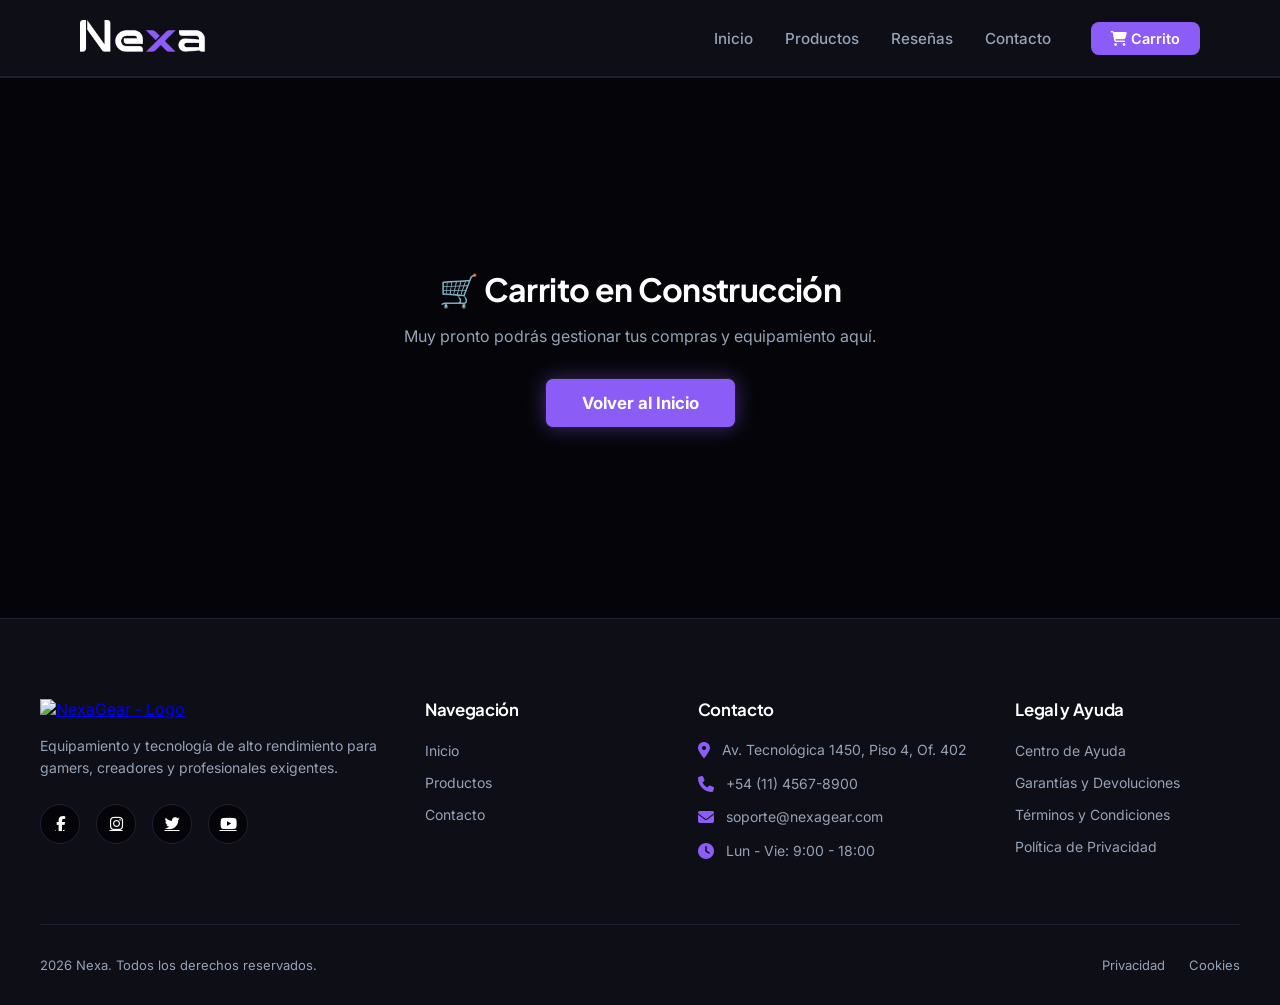
==== Pages/carrito.html @ 047bb5e9 "ajuste completo del sitio web" ====
<!DOCTYPE html>
<html lang="es">
<head>
    <meta charset="UTF-8">
    <meta name="viewport" content="width=device-width, initial-scale=1.0">
    <title>NexaGear | Gaming & PC Hardware</title>
    <!-- Google Fonts: Orbitron, Plus Jakarta Sans & Inter -->
<link rel="preconnect" href="https://fonts.googleapis.com">
<link rel="preconnect" href="https://fonts.gstatic.com" crossorigin>
<link href="https://fonts.googleapis.com/css2?family=Inter:wght@400;500;600&family=Orbitron:wght@900&family=Plus+Jakarta+Sans:wght@700;800&display=swap" rel="stylesheet">
    <link rel="stylesheet" href="https://cdnjs.cloudflare.com/ajax/libs/font-awesome/6.4.0/css/all.min.css">
    <!-- Enlace a tus estilos CSS -->
    <link rel="stylesheet" href="../css/style.css">
</head>
<body>
<!-- 1. HEADER / ENCABEZADO -->
    <header class="header">
    <!-- Logo a la izquierda -->
    <a href="../index.html" class="header-logo">
        <img src="../assets/img/NexaFooterLogo.svg" alt="Nexa - Logo">
    </a>

    <!-- Grupo derecho: Navegación + Botón de Carrito -->
    <div class="header-right">
        <nav class="header-nav">
            <a href="../index.html">Inicio</a>
            <a href="../index.html#productos">Productos</a>
            <a href="../index.html#resenas">Reseñas</a>
            <a href="./contacto.html">Contacto</a>
        </nav>
        <a href="#" class="btn-cart" onclick="alert('¡Próximamente! Estamos ultimando detalles del carrito de compras.'); return false;">
    <i class="fa-solid fa-cart-shopping"></i> Carrito
</a>
    </div>
</header>
<!-- 2. CONTENIDO provisorio -->
<main style="min-height: 60vh; display: flex; flex-direction: column; align-items: center; justify-content: center; text-align: center; padding: 2rem;">
        <h1 style="color: var(--text-main); margin-bottom: 1rem;">🛒 Carrito en Construcción</h1>
        <p style="color: var(--text-muted); margin-bottom: 2rem;">Muy pronto podrás gestionar tus compras y equipamiento aquí.</p>
        <a href="../index.html" class="btn-primary">Volver al Inicio</a>
    </main>
<!-- Footer -->
        <footer class="footer">
            <div class="footer-content-wrapper">
                <div class="footer-container">
                    
                    <!-- Columna 1: Marca y Redes -->
                    <div class="footer-col brand-col">
                        <a href="#" class="footer-logo">
                            <img src="./assets/img/NexaFooterLogo.svg" alt="NexaGear - Logo">
                        </a>
                        <p class="footer-desc">
                            Equipamiento y tecnología de alto rendimiento para gamers, creadores y profesionales exigentes.
                        </p>
                        <div class="footer-socials">
                            <a href="#" aria-label="Facebook"><i class="fa-brands fa-facebook-f"></i></a>
                            <a href="#" aria-label="Instagram"><i class="fa-brands fa-instagram"></i></a>
                            <a href="#" aria-label="Twitter"><i class="fa-brands fa-twitter"></i></a>
                            <a href="#" aria-label="YouTube"><i class="fa-brands fa-youtube"></i></a>
                        </div>
                    </div>

                    <!-- Columna 2: Navegación -->
                    <div class="footer-col">
                        <h2 class="footer-title">Navegación</h2>
                        <ul class="footer-links">
                            <li><a href="#inicio">Inicio</a></li>
                            <li><a href="#productos">Productos</a></li>
                            <li><a href="../Pages/contacto.html">Contacto</a></li>
                        </ul>
                    </div>

                    <!-- Columna 3: Contacto -->
                    <div class="footer-col">
                        <h2 class="footer-title">Contacto</h2>
                        <ul class="footer-contact-list">
                            <li>
                                <i class="fa-solid fa-location-dot"></i>
                                <span>Av. Tecnológica 1450, Piso 4, Of. 402</span>
                            </li>
                            <li>
                                <i class="fa-solid fa-phone"></i>
                                <span>+54 (11) 4567-8900</span>
                            </li>
                            <li>
                                <i class="fa-solid fa-envelope"></i>
                                <span>soporte@nexagear.com</span>
                            </li>
                            <li>
                                <i class="fa-solid fa-clock"></i>
                                <span>Lun - Vie: 9:00 - 18:00</span>
                            </li>
                        </ul>
                    </div>

                    <!-- Columna 4: Legal / Ayuda -->
                    <div class="footer-col">
                        <h2 class="footer-title">Legal y Ayuda</h2>
                        <ul class="footer-links">
                            <li><a href="#">Centro de Ayuda</a></li>
                            <li><a href="#">Garantías y Devoluciones</a></li>
                            <li><a href="#">Términos y Condiciones</a></li>
                            <li><a href="#">Política de Privacidad</a></li>
                        </ul>
                    </div>

                </div> <!-- Fin de footer-container -->

                <!-- Barra inferior de derechos -->
                <div class="footer-bottom">
                    <p>2026 Nexa. Todos los derechos reservados.</p>
                    <div class="footer-bottom-links">
                        <a href="#">Privacidad</a>
                        <a href="#">Cookies</a>
                    </div>
                </div>

            </div> <!-- Fin de footer-content-wrapper -->
        </footer>
      
</html>
---- css/style.css ----
/* ==========================================================
   1. RESET GLOBAL Y VARIABLES
   ========================================================== */
* {
    margin: 0;
    padding: 0;
    box-sizing: border-box;
}

:root {
    /* Fondos oscuros */
    --bg-main: #050509;        
    --bg-header: #0e0e16;    
    --bg-card: #13131f;       
    
    /* Textos */
    --text-main: #ffffff;    
    --text-muted: #94a3b8;    
    
    /* Bordes y líneas sutiles */
    --border-color: #1f1f33; 

    /* Colores de Acento Neón */
    --color-primary: #8b5cf6; 
    --color-hover: #a78bfa;   
    --color-star: #f59e0b;

    /* Tipografía principal */
    --font-logo: 'Orbitron', sans-serif;
    --font-heading: 'Plus Jakarta Sans', sans-serif;
    --font-body: 'Inter', sans-serif;
}

body {
    font-family: var(--font-body);
    font-size: 1rem;
    color: var(--text-main);
    background-color: var(--bg-main);
}

h1, h2, h3, h4, h5, h6, 
.section-title{
    font-family: var(--font-heading);
    letter-spacing: -0.02em; 
}

/* 2. ESTILOS DEL HEADER */
.header {
    display: flex;
    justify-content: space-between;
    align-items: center;
    padding: 1.25rem 5rem;
    background-color: var(--bg-header);
    border-bottom: 0.125rem solid var(--border-color);
}

.header-logo img {
    height: 2rem;
    width: auto;
}

.header-right {
    display: flex;
    align-items: center;
    gap: 2.5rem; 
}

.header-nav {
    display: flex;
    gap: 2rem;
}

.header-nav a {
    color: var(--text-muted);
    text-decoration: none;
    font-size: 0.95rem;
    font-weight: 500;
    transition: color 0.3s ease;
}

.header-nav a:hover {
    color: var(--text-main);
}

.btn-cart {
    background-color: var(--color-primary);
    color: var(--text-main);
    padding: 0.5rem 1.25rem;
    border-radius: 0.5rem;
    text-decoration: none;
    font-weight: 600;
    font-size: 0.9rem;
    transition: background-color 0.3s ease, transform 0.2s ease;
}

.btn-cart:hover {
    background-color: #7c3aed;
    transform: translateY(-0.0625rem);
}

/* 3. ESTILOS DE LA SECCIÓN HERO */
.hero {
    position: relative;
    width: 100%;
    height: 85vh;
    min-height: 31.25rem;
    display: flex;
    align-items: center;
    justify-content: center;
    overflow: hidden;
    background-color: var(--bg-main);
}

.hero-bg-image {
    position: absolute;
    top: 0;
    left: 0;
    width: 100%;
    height: 100%;
    object-fit: cover;
    z-index: 1;
    filter: brightness(0.4);
}

.hero::after {
    content: '';
    position: absolute;
    top: 0;
    left: 0;
    width: 100%;
    height: 100%;
    background: radial-gradient(circle at 30% 70%, rgba(139, 92, 246, 0.18) 0%, transparent 60%),
                radial-gradient(circle at 80% 20%, rgba(167, 139, 250, 0.1) 0%, transparent 50%);
    z-index: 2;
    pointer-events: none;
}

.hero-content {
    position: relative;
    z-index: 3;
    text-align: center;
    max-width: 50rem;
    padding: 0 1.25rem;
}

.hero-content h1 {
    font-family: var(--font-heading);
    font-size: 3.2rem;
    font-weight: 800;
    color: var(--text-main);
    margin-bottom: 1.25rem;
    text-shadow: 0 0 1.5625rem rgba(139, 92, 246, 0.5), 0 0 3.125rem rgba(139, 92, 246, 0.2);
    letter-spacing: -0.0312rem;
}

.hero-content p {
    font-family: var(--font-body);
    font-size: 1.2rem;
    color: var(--text-muted);
    margin-bottom: 2.1875rem;
    line-height: 1.6;
    text-shadow: 0 0.125rem 0.25rem rgba(0, 0, 0, 0.8);
}

.btn-primary {
    display: inline-block;
    padding: 0.875rem 2.25rem;
    font-family: var(--font-body);
    font-size: 1.05rem;
    font-weight: 700;
    color: var(--text-main);
    text-decoration: none;
    background-color: var(--color-primary);
    border-radius: 0.5rem;
    border: 0.0625rem solid var(--border-color);
    box-shadow: 0 0 1.25rem rgba(139, 92, 246, 0.4);
    transition: all 0.3s ease;
}

.btn-primary:hover {
    transform: translateY(-0.125rem);
    background-color: var(--color-hover);
    box-shadow: 0 0 1.875rem rgba(167, 139, 250, 0.7), 0 0 0.9375rem rgba(139, 92, 246, 0.5);
}

/* 4. ESTILOS DE LA SECCIÓN CATEGORÍAS */
.categories-section {
    padding: 4.5rem 2.5rem;
    background-color: var(--bg-main);
    border-top: 0.0625rem solid var(--border-color);
}

.categories-container {
    max-width: 78rem;
    margin: 0 auto;
}

.categories-header {
    text-align: center;
    margin-bottom: 3.5rem;
}

.categories-subtitle {
    color: var(--text-muted);
    font-size: 1.05rem;
    margin-top: 0.5rem;
}

.categories-grid {
    display: grid;
    grid-template-columns: repeat(3, 1fr);
    gap: 2rem;
}

.category-card {
    position: relative;
    border-radius: 1.25rem;
    overflow: hidden;
    height: 13.5rem; 
    display: flex;
    align-items: flex-end;
    padding: 1.75rem;
    text-decoration: none;
    background-color: var(--bg-card);
    border: 0.0625rem solid var(--border-color);
    transition: transform 0.4s ease, border-color 0.4s ease, box-shadow 0.4s ease;
}

.category-card img {
    position: absolute;
    top: 0;
    left: 0;
    width: 100%;
    height: 100%;
    object-fit: cover;
    z-index: 1;
    transition: transform 0.6s cubic-bezier(0.25, 1, 0.5, 1);
}

.category-card::after {
    content: '';
    position: absolute;
    top: 0;
    left: 0;
    width: 100%;
    height: 100%;
    background: linear-gradient(to top, rgba(5, 5, 9, 0.9) 0%, rgba(5, 5, 9, 0.1) 60%);
    z-index: 2;
}

.category-content {
    position: relative;
    z-index: 3;
    width: 100%;
}

.category-content h3 {
    color: var(--text-main);
    font-size: 1.5rem;
    font-weight: 700;
    letter-spacing: 0.08rem;
    margin: 0;
    transition: color 0.3s ease;
}

.category-card:hover {
    transform: translateY(-0.375rem);
    border-color: var(--color-primary);
    box-shadow: 0 0.9375rem 2.5rem rgba(139, 92, 246, 0.15);
}

.category-card:hover img {
    transform: scale(1.06);
}

.category-card:hover h3 {
    color: var(--color-hover);
}

/* 5. ESTILOS DE LA SECCIÓN PRODUCTOS */
.products-section {
    padding: 5rem 2.5rem;
    background-color: var(--bg-main);
    border-top: 0.0625rem solid var(--border-color);
}

.products-container {
    max-width: 78rem;
    margin: 0 auto;
}

.product-header {
    text-align: left;
    margin-bottom: 3rem;
}

.product-header .section-title {
    margin: 0 0 0.5rem 0;
}

.product-subtitle {
    font-size: 0.9375rem; 
    color: var(--text-muted);
}

.products-grid {
    display: grid;
    grid-template-columns: repeat(3, 1fr);
    gap: 2rem;
    max-width: 78rem;
    margin: 0 auto;
}

.product-card {
    background-color: var(--bg-card);
    border: 0.0625rem solid var(--border-color);
    border-radius: 1.25rem;
    overflow: hidden;
    display: flex;
    flex-direction: column; 
    padding: 1.5rem;
    transition: transform 0.3s ease, border-color 0.3s ease, box-shadow 0.3s ease;
}

.product-card:hover {
    transform: translateY(-0.375rem);
    border-color: var(--color-primary);
    box-shadow: 0 0.9375rem 2.5rem rgba(139, 92, 246, 0.15);
}

.product-image {
    width: 100%;
    height: 11rem;
    object-fit: cover;
    border-radius: 0.75rem;
    margin-bottom: 1.25rem;
}

.product-info {
    display: flex;
    flex-direction: column;
    flex-grow: 1; 
    margin-bottom: 1.5rem;
}

.product-category {
    font-size: 0.75rem;
    font-weight: 700;
    color: var(--text-muted);
    letter-spacing: 0.05rem;
    margin-bottom: 0.5rem;
}

.product-info h3 {
    color: var(--text-main);
    font-size: 1.15rem;
    font-weight: 700;
    margin-bottom: 0.5rem;
}

.product-info p {
    color: var(--text-muted);
    font-size: 0.9rem;
    line-height: 1.4;
}

.product-footer-card {
    display: flex;
    flex-direction: column; 
    gap: 1rem;
    border-top: 0.0625rem solid rgba(255, 255, 255, 0.06);
    padding-top: 1rem;
    margin-top: auto; 
}

.product-price {
    font-size: 1.4rem;
    font-weight: 800;
    color: var(--text-main);
}

.btn-primary-cart {
    width: 100%;
    background-color: var(--color-primary);
    color: var(--text-main);
    border: none;
    border-radius: 0.75rem;
    padding: 0.85rem 1rem;
    font-size: 0.95rem;
    font-weight: 700;
    cursor: pointer;
    display: flex;
    align-items: center;
    justify-content: center;
    gap: 0.5rem;
    transition: background-color 0.3s ease, transform 0.2s ease;
}

.btn-primary-cart:hover {
    background-color: var(--color-hover);
    transform: translateY(-0.125rem);
}

/* 6. ESTILOS DE LA SECCIÓN RESEÑAS */
.reviews-section {
    padding: 5rem 2.5rem;
    background-color: var(--bg-main);
    border-top: 0.0625rem solid var(--border-color);
}

.reviews-container {
    max-width: 78rem;
    margin: 0 auto;
}

.reviews-header {
    text-align: left;
    margin-bottom: 3rem;
}

.reviews-header .section-title {
    margin: 0 0 0.5rem 0;
}

.reviews-subtitle {
    font-size: 0.9375rem; 
    color: var(--text-muted);
}

.reviews-grid {
    display: grid;
    grid-template-columns: repeat(4, 1fr);
    gap: 2rem; 
    max-width: 78rem;
    margin: 0 auto;
}

.review-card {
    background-color: var(--bg-card);
    border: 0.0625rem solid var(--border-color);
    border-radius: 1rem; 
    padding: 2rem;
    display: flex;
    flex-direction: column;
    justify-content: space-between;
}

.review-stars {
    display: flex;
    gap: 0.25rem;
    color: var(--color-star); 
    font-size: 0.875rem; 
    margin-bottom: 1.25rem;
}

.review-text {
    font-size: 0.9375rem; 
    color: var(--text-muted);
    line-height: 1.6;
    margin-bottom: 1.5rem;
    font-style: italic;
}

.review-author {
    display: flex;
    align-items: center;
    gap: 1rem;
    border-top: 0.0625rem solid var(--border-color);
    padding-top: 1.25rem;
    margin-top: auto;
}

.review-author img {
    width: 3rem; 
    height: 3rem;
    border-radius: 50%;
    object-fit: cover;
    border: 0.125rem solid var(--color-primary);
}

.review-author h4 {
    font-size: 0.9375rem; 
    color: var(--text-main);
    font-weight: 650;
    margin: 0 0 0.125rem 0;
}

.review-author span {
    font-size: 0.75rem; 
    color: var(--text-muted);
}

/* 7. ESTILOS DE LA SECCIÓN CONTACTO */
.contact-section {
    padding: 5rem 2.5rem;
    background-color: var(--bg-main);
    border-top: 0.0625rem solid var(--border-color);
}

.contact-container {
    max-width: 45rem; 
    margin: 0 auto;
    background-color: var(--bg-card);
    border: 0.0625rem solid var(--border-color);
    border-radius: 1rem;
    padding: 3rem 2.5rem;
    box-shadow: 0 0.625rem 1.875rem rgba(0, 0, 0, 0.3);
}

.contact-header {
    text-align: center;
    margin-bottom: 2.5rem;
}

.contact-header .section-title {
    text-align: center;
    margin-bottom: 0.5rem;
}

.contact-subtitle {
    font-size: 0.9375rem; 
    color: var(--text-muted);
    line-height: 1.5;
}

.contact-form {
    display: flex;
    flex-direction: column;
    gap: 1.5rem; 
}

.form-group {
    display: flex;
    flex-direction: column;
    gap: 0.5rem; 
}

.form-group label {
    font-size: 0.875rem;
    color: var(--text-main);
    font-weight: 600;
}

.form-group input,
.form-group textarea {
    background-color: var(--bg-main);
    border: 0.0625rem solid var(--border-color);
    border-radius: 0.5rem; 
    padding: 0.875rem 1rem;
    font-size: 0.9375rem; 
    color: var(--text-main);
    font-family: var(--font-body);
    outline: none;
    transition: border-color 0.3s ease, box-shadow 0.3s ease;
}

.form-group input:focus,
.form-group textarea:focus {
    border-color: var(--color-primary);
    box-shadow: 0 0 0 0.1875rem rgba(139, 92, 246, 0.15); 
}

.form-group input::placeholder,
.form-group textarea::placeholder {
    color: var(--text-muted);
    opacity: 0.6;
}

.form-group textarea {
    resize: vertical; 
    min-height: 7.5rem; 
}

.btn-submit {
    padding: 0.875rem 1.5rem;
    font-size: 1rem;
    font-weight: 600;
    text-align: center;
    justify-content: center;
    gap: 0.5rem;
    border-radius: 0.5rem;
    cursor: pointer;
    border: none;
    background-color: var(--color-primary);
    color: var(--text-main);
    display: flex;
    align-items: center;
    transition: background-color 0.2s ease, transform 0.2s ease;
    margin-top: 0.5rem;
}

.btn-submit:hover {
    background-color: var(--color-hover);
    transform: translateY(-0.125rem);
}

/* 8. ESTILOS DEL FOOTER */
.footer {
    background-color: var(--bg-header) !important;
    border-top: 0.0625rem solid var(--border-color) !important;
    color: var(--text-muted);
    padding: 5rem 2.5rem 2rem 2.5rem; 
    margin-top: auto; 
}

.footer-content-wrapper {
    max-width: 78rem;
    margin: 0 auto;
}

.footer-container {
    display: grid;
    grid-template-columns: 1.5fr 1fr 1.2fr 1fr;
    gap: 3rem; 
    margin-bottom: 4rem; 
}

.footer-col .footer-logo img {
    height: 2rem; 
    width: auto;
    object-fit: contain;
    margin-bottom: 1rem; 
}

.footer-desc {
    font-size: 0.875rem;
    line-height: 1.6;
    margin-bottom: 1.5rem; 
}

.footer-socials {
    display: flex;
    gap: 1rem; 
}

.footer-socials a {
    width: 2.5rem; 
    height: 2.5rem;
    background-color: var(--bg-main);
    border: 0.0625rem solid var(--border-color);
    border-radius: 50%;
    display: flex;
    align-items: center;
    justify-content: center;
    color: var(--text-main) !important; 
    font-size: 0.9375rem; 
    transition: all 0.3s ease;
}

.footer-socials a:hover {
    background-color: var(--color-primary);
    border-color: var(--color-primary);
    transform: translateY(-0.1875rem); 
}

.footer-title {
    font-size: 1.05rem; 
    color: var(--text-main) !important;
    font-weight: 650;
    margin-bottom: 1.25rem; 
}

.footer-links {
    list-style: none;
    padding: 0;
    margin: 0;
    display: flex;
    flex-direction: column;
    gap: 0.75rem; 
}

.footer-links a {
    color: var(--text-muted);
    text-decoration: none;
    font-size: 0.875rem; 
    transition: color 0.2s ease;
}

.footer-links a:hover {
    color: var(--color-primary);
    padding-left: 0.25rem; 
}

.footer-contact-list {
    list-style: none;
    padding: 0;
    margin: 0;
    display: flex;
    flex-direction: column;
    gap: 0.875rem; 
}

.footer-contact-list li {
    display: flex;
    align-items: flex-start;
    gap: 0.75rem; 
    font-size: 0.875rem; 
    color: var(--text-muted);
    line-height: 1.4;
}

.footer-contact-list li i {
    color: var(--color-primary) !important; 
    font-size: 1rem;
    margin-top: 0.125rem; 
    flex-shrink: 0;
}

.footer-bottom {
    width: 100%; 
    padding-top: 2rem; 
    border-top: 0.0625rem solid var(--border-color); 
    display: flex;
    justify-content: space-between; 
    align-items: center;
    font-size: 0.8125rem; 
}

.footer-bottom p {
    margin: 0; 
}

.footer-bottom-links {
    display: flex;
    gap: 1.5rem;
}

.footer-bottom-links a {
    color: var(--text-muted);
    text-decoration: none;
    transition: color 0.2s ease;
}

.footer-bottom-links a:hover {
    color: var(--text-main) !important;
}

/* 9. MEDIA QUERIES RESPONSIVAS */
@media (max-width: 75rem) {
    .products-grid,
    .categories-grid,
    .reviews-grid {
        grid-template-columns: repeat(2, 1fr);
    }

    .footer-container {
        grid-template-columns: repeat(2, 1fr);
        gap: 2.5rem;
    }
}

@media (max-width: 48rem) {
    .products-section,
    .reviews-section,
    .contact-section,
    .categories-section {
        padding: 3rem 1.5rem;
    }

    .hero {
        padding: 5rem 1.5rem;
        min-height: 25rem;
    }

    .section-title {
        font-size: 1.875rem;
    }

    .contact-container {
        max-width: 100%;
        padding: 2rem 1.5rem;
    }
}

@media (max-width: 40rem) {
    .header {
        flex-direction: column;
        gap: 1rem;
        padding: 1rem;
    }

    .products-grid,
    .reviews-grid,
    .footer-container,
    .categories-grid {
        grid-template-columns: 1fr;
    }

    .product-card {
        flex-direction: column;
        text-align: center;
        padding: 1.25rem;
    }
    
    .product-image {
        width: 100%;
        height: 11rem;
    }

    .product-info {
        align-items: center;
    }

    .product-footer-card {
        width: 100%;
        justify-content: space-between;
    }

    .category-card {
        height: 13rem;
    }

    .footer {
        padding: 3rem 1.25rem 1.5rem 1.25rem;
    }

    .footer-bottom {
        flex-direction: column;
        gap: 1rem;
        text-align: center;
    }

    .footer-bottom-links {
        justify-content: center;
    }
}
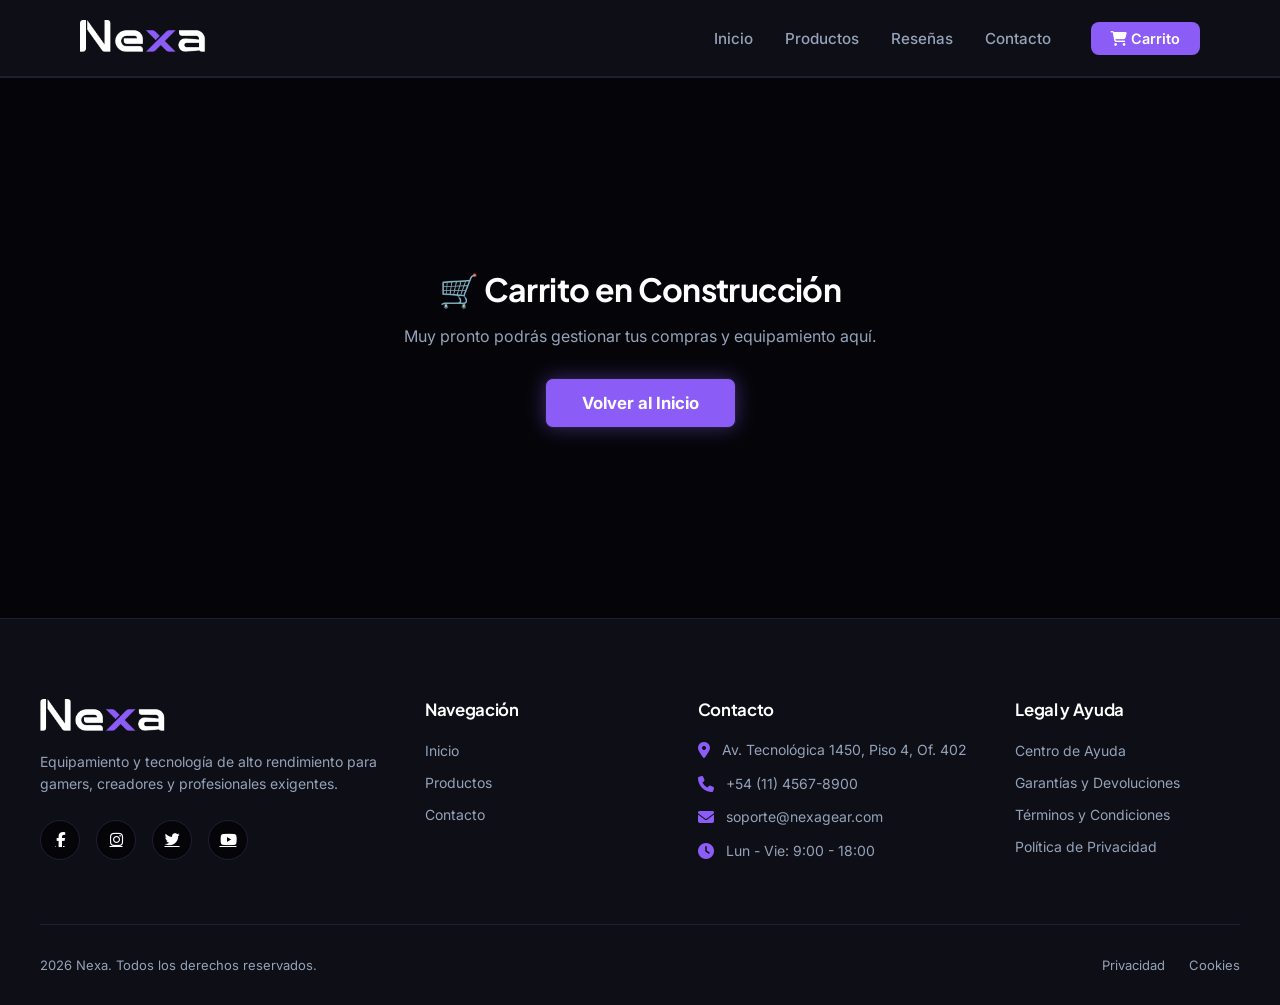
==== commit 1b66b152: "agregué readme" ====
--- a/Pages/carrito.html
+++ b/Pages/carrito.html
@@ -46,8 +46,8 @@
                     
                     <!-- Columna 1: Marca y Redes -->
                     <div class="footer-col brand-col">
-                        <a href="#" class="footer-logo">
-                            <img src="./assets/img/NexaFooterLogo.svg" alt="NexaGear - Logo">
+                        <a href="../index.html" class="footer-logo">
+                            <img src="../assets/img/NexaFooterLogo.svg" alt="NexaGear - Logo">
                         </a>
                         <p class="footer-desc">
                             Equipamiento y tecnología de alto rendimiento para gamers, creadores y profesionales exigentes.
